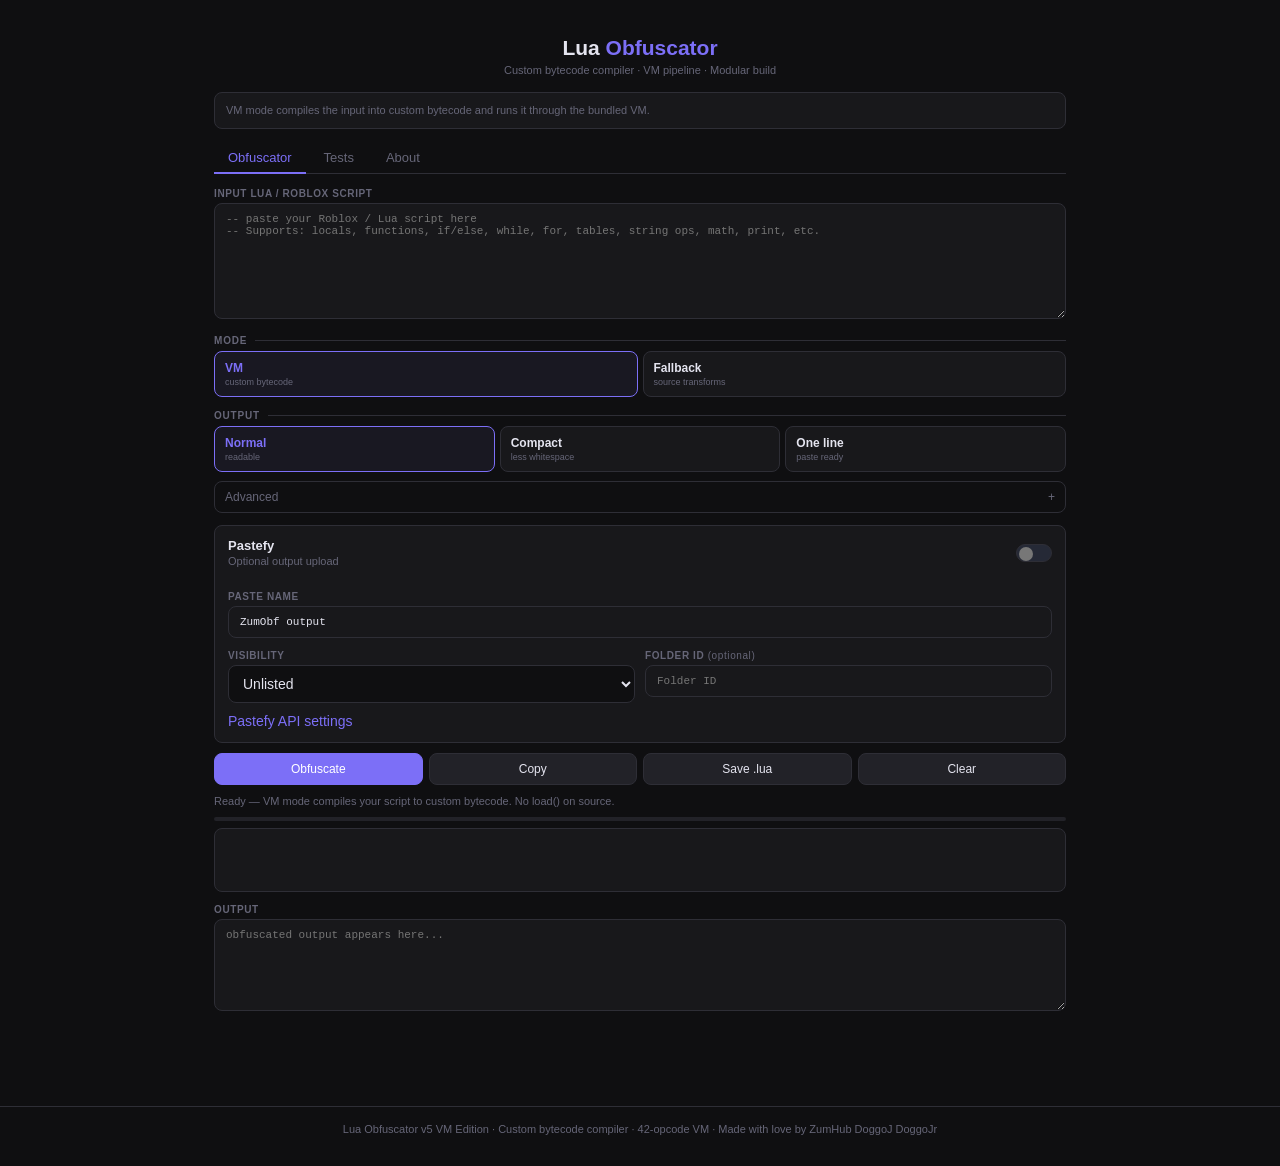
==== index.html @ 7dd165bf "fix the pastefy2" ====
<!DOCTYPE html>
<html lang="en">
<head>
<meta charset="utf-8">
<meta name="viewport" content="width=device-width,initial-scale=1">
<title>Lua Obfuscator v5</title>
<link rel="stylesheet" href="/css/style.css">
</head>
<body>
<div class="w">
<h1>Lua <span>Obfuscator</span></h1>
<p class="sub">Custom bytecode compiler · VM pipeline · Modular build</p>

<div class="notice">VM mode compiles the input into custom bytecode and runs it through the bundled VM.</div>

<div class="tabs">
  <div class="tab active" data-tab="obf">Obfuscator</div>
  <div class="tab" data-tab="test">Tests</div>
  <div class="tab" data-tab="about">About</div>
</div>

<!-- OBFUSCATOR -->
<div class="pnl active" id="pnl_obf">

<label class="lbl">Input Lua / Roblox script</label>
<textarea id="inp" rows="8" placeholder="-- paste your Roblox / Lua script here
-- Supports: locals, functions, if/else, while, for, tables, string ops, math, print, etc."></textarea>

<div class="sec">Mode</div>
<div class="modebar">
  <label class="mode active" id="card_vm" data-mode="vm"><input type="radio" name="mode" id="mode_vm" checked><span>VM</span><small>custom bytecode</small></label>
  <label class="mode" id="card_fallback" data-mode="fallback"><input type="radio" name="mode" id="mode_fallback"><span>Fallback</span><small>source transforms</small></label>
</div>

<div class="sec">Output</div>
<div class="formatbar">
  <label class="fmt active"><input type="radio" name="format" value="normal" checked><span>Normal</span><small>readable</small></label>
  <label class="fmt"><input type="radio" name="format" value="compact"><span>Compact</span><small>less whitespace</small></label>
  <label class="fmt"><input type="radio" name="format" value="one"><span>One line</span><small>paste ready</small></label>
</div>

<div class="advanced-head">
  <button type="button" class="advanced-toggle" id="advancedToggle">Advanced <span id="advancedArrow">+</span></button>
</div>
<div class="advanced" id="advancedPanel" hidden>
  <div class="sec">Transforms</div>
  <div class="g2">
    <label class="opt on" data-toggle="o_var"><input type="checkbox" id="o_var" checked><span class="dot"></span>Variable mangling</label>
    <label class="opt on" data-toggle="o_junk"><input type="checkbox" id="o_junk" checked><span class="dot"></span>Junk code</label>
    <label class="opt on" data-toggle="o_dead"><input type="checkbox" id="o_dead" checked><span class="dot"></span>Dead branches</label>
    <label class="opt on" data-toggle="o_poly"><input type="checkbox" id="o_poly" checked><span class="dot"></span>Polymorphic XOR</label>
    <label class="opt on" data-toggle="o_scope"><input type="checkbox" id="o_scope" checked><span class="dot"></span>Scope layers</label>
    <label class="opt on" data-toggle="o_flow"><input type="checkbox" id="o_flow" checked><span class="dot"></span>Control flow</label>
    <label class="opt on" data-toggle="o_wrap"><input type="checkbox" id="o_wrap"><span class="dot"></span>Load wrapper</label>
    <label class="opt on" data-toggle="o_bytes"><input type="checkbox" id="o_bytes"><span class="dot"></span>Byte loader</label>
  </div>

  <div class="sec">Watermark</div>
  <div class="watermark-row">
    <label class="opt on" data-toggle="o_watermark"><input type="checkbox" id="o_watermark" checked><span class="dot"></span>Embedded watermark</label>
    <input class="wm-input" id="wm_text" type="text" value="ZumObf / UwURaww" maxlength="80" aria-label="Watermark text">
  </div>

  <label class="lbl">Junk intensity</label>
  <div class="slrow"><input type="range" id="junk_lvl" min="1" max="5" value="2"><span class="slv" id="jlbl">2/5</span></div>

  <label class="lbl">Target output size <span class="optional">(optional)</span></label>
  <div class="srow"><input type="text" id="sval" placeholder="e.g. 2, 500, 1.5"><select id="sunit"><option value="0">No target</option><option value="1024">KB</option><option value="1048576">MB</option><option value="1073741824">GB</option></select></div>
  <div class="hint" id="snote">Pads with inert code to reach the requested size.</div>
</div>

<div class="pastefy-box" id="pastefyBox">
  <div class="pastefy-head">
    <div><strong>Pastefy</strong><span>Optional output upload</span></div>
    <label class="switch"><input type="checkbox" id="pf_auto"><span></span></label>
  </div>
  <div class="pastefy-body">
    <label class="lbl">Paste name</label>
    <input class="text-input" id="pf_title" type="text" value="ZumObf output" maxlength="120">
    <div class="pastefy-grid">
      <div><label class="lbl">Visibility</label><select class="text-input" id="pf_visibility"><option value="UNLISTED">Unlisted</option><option value="PUBLIC">Public</option></select></div>
      <div><label class="lbl">Folder ID <span class="optional">(optional)</span></label><input class="text-input" id="pf_folder" type="text" placeholder="Folder ID"></div>
    </div>
    <button type="button" class="settings-link" id="pf_settings">Pastefy API settings</button>
    <div class="pastefy-result" id="pf_result" hidden></div>
  </div>
</div>

<div class="row">
  <button class="p" id="btnrun">Obfuscate</button>
  <button id="btncopy">Copy</button>
  <button id="btnsave">Save .lua</button>
  <button id="btnclear">Clear</button>
</div>

<div id="st">Ready — VM mode compiles your script to custom bytecode. No load() on source.</div>
<div class="pw"><div class="pb" id="bar"></div></div>
<div class="lg" id="lg"></div>

<div class="dlc" id="dlc">
  <a id="dla" href="#" target="_blank">obfuscated.lua</a>
  <div class="dlh">Desktop: right-click → Save link as · iOS: long-press → Download · Android: long-press → Save link</div>
</div>

<div class="stats" id="stats" style="display:none">
  <div class="stat"><div class="sv" id="si">—</div><div class="sl">Input</div></div>
  <div class="stat"><div class="sv" id="so">—</div><div class="sl">Output</div></div>
  <div class="stat"><div class="sv" id="sx">—</div><div class="sl">Bloat</div></div>
  <div class="stat"><div class="sv" id="sn">—</div><div class="sl">Layers</div></div>
</div>

<label class="lbl">Output</label>
<textarea id="out" readonly rows="6" style="color:#a78bfa" placeholder="obfuscated output appears here..."></textarea>
</div>

<!-- TESTS -->
<div class="pnl" id="pnl_test">
<label class="lbl">Test script</label>
<textarea id="tsrc" rows="6">local playerName = "Roblox"
local health = 100
local maxHealth = 250
local function add(a, b) return a + b end
local result = add(health, maxHealth)
local greeting = "Hello, " .. playerName
if result > 200 then
  print(greeting .. " - healthy!")
else
  print(greeting .. " - low health")
end
for i = 1, 3 do
  print("Loop: " .. i)
end</textarea>
<div class="row"><button class="p" id="btntests">Run all tests</button></div>
<div id="tst">Ready.</div>
<div class="pw"><div class="pb" id="tbar"></div></div>
<div class="sm" id="tsum" style="display:none">
  <div class="sc"><div class="scv pass" id="tpass">0</div><div class="scl">Passed</div></div>
  <div class="sc"><div class="scv fail" id="tfail">0</div><div class="scl">Failed</div></div>
</div>
<div class="rbox" id="tres" style="display:none">
  <div class="rhd">Results</div>
  <div id="tlist"></div>
</div>
</div>

<!-- ABOUT -->
<div class="pnl" id="pnl_about">
<label class="lbl">How VM mode is built</label>
<div style="background:var(--s1);border:1px solid var(--bd);border-radius:var(--r);padding:13px;font-size:12px;line-height:1.8;color:var(--mu)">
  <b style="color:var(--tx)">Old loader model:</b> every obfuscation approach that uses <code>load()</code> can be defeated by hooking <code>load</code> globally and printing its argument. One line of Lua reveals the decoded source regardless of how many XOR/byte-array layers wrapped it.<br><br>
  <b style="color:var(--tx)">VM mode:</b> the JavaScript compiler turns the script into a custom instruction stream. The final Lua output contains an interpreter, a deserializer, captured closure state, and the encoded instruction stream. The original source is never passed into the VM runtime. There is no <code>load()</code> call on source anywhere. A hook on <code>load</code> sees the VM booting — not your script.<br><br>
  <b style="color:var(--tx)">To analyze VM mode</b>, a reverser has to understand the custom instruction set, decode the bytecode container, follow the VM dispatch loop, and reconstruct the original control flow and data operations. That's a multi-hour job even for skilled reversers.
</div>

<div style="margin-top:14px;padding:11px 13px;border:1px solid var(--bd);border-radius:var(--r);background:var(--s1);font-size:12px;color:var(--mu);text-align:center">Made with love by <b style="color:var(--tx)">ZumHub DoggoJ DoggoJr</b></div>

<label class="lbl" style="margin-top:14px">Architecture</label>
<div style="background:var(--s1);border:1px solid var(--bd);border-radius:var(--r);padding:13px;font-family:var(--mo);font-size:11px;line-height:1.9;color:var(--mu)">
  Source Lua<br>
  <span style="color:var(--ac)">↓ JS Lexer + Recursive-descent Parser</span><br>
  AST<br>
  <span style="color:var(--ac)">↓ Bytecode compiler (42 opcodes)</span><br>
  Bytecode array [numbers]<br>
  <span style="color:var(--ac)">↓ Rolling-XOR encryption (seed derived, never static)</span><br>
  Encrypted bytecode<br>
  <span style="color:var(--ac)">↓ Emit: Lua VM + encrypted bytecode table</span><br>
  VM Lua source<br>
  <span style="color:var(--ac)">↓ Optional post-VM transforms; VM mode keeps loadstring/byte-array loaders disabled</span><br>
  <span style="color:var(--ok)">Final single-line output — no load() on source</span>
</div>

<label class="lbl" style="margin-top:14px">Deploy</label>
<div style="background:var(--s1);border:1px solid var(--bd);border-radius:var(--r);padding:12px;font-family:var(--mo);font-size:11px;line-height:1.9;color:var(--mu)">
  <span style="color:var(--ok)"># Vercel (one command)</span><br>npx vercel --prod<br><br>
  <span style="color:var(--ok)"># GitHub Pages</span><br>
  git init &amp;&amp; git add . &amp;&amp; git commit -m "init"<br>
  git remote add origin https://github.com/YOU/lua-obf.git &amp;&amp; git push -u origin main<br>
  <span style="color:var(--mu)"># Settings → Pages → branch: main → / (root)</span><br><br>
  <span style="color:var(--ok)"># Codeberg Pages</span><br>
  git remote add origin https://codeberg.org/YOU/lua-obf.git &amp;&amp; git push -u origin main<br>
  <span style="color:var(--mu)"># Settings → Pages → branch: main → / (root)</span>
</div>
</div>
</div>

<div class="modal" id="pf_modal" hidden>
  <div class="modal-card">
    <div class="modal-head"><strong>Pastefy API</strong><button type="button" id="pf_close">×</button></div>
    <label class="lbl">API token</label>
    <input class="text-input" id="pf_token" type="password" autocomplete="off" placeholder="Paste your Pastefy API token">
    <div class="hint">The token is used by your browser to call Pastefy. It is not included in generated Lua.</div>
    <label class="remember"><input type="checkbox" id="pf_remember"> Remember on this device</label>
    <div class="modal-actions"><button type="button" id="pf_clear">Clear token</button><button type="button" class="p" id="pf_save">Save</button></div>
  </div>
</div>
<footer>Lua Obfuscator v5 VM Edition · Custom bytecode compiler · 42-opcode VM · Made with love by ZumHub DoggoJ DoggoJr</footer>


<script src="/js/app.js" defer></script>
</body>
</html>
---- css/style.css ----
:root{--bg:#0f0f11;--s1:#18181b;--s2:#222228;--bd:#2e2e36;--ac:#7c6ff7;--ac2:#5a54c4;--tx:#e4e4ef;--mu:#666678;--ok:#4ade80;--er:#f87171;--wn:#fbbf24;--r:8px;--mo:'JetBrains Mono','Fira Code',monospace}
*{box-sizing:border-box;margin:0;padding:0}
html,body{background:var(--bg);color:var(--tx);font-family:-apple-system,BlinkMacSystemFont,'Segoe UI',sans-serif;font-size:14px}
.w{max-width:880px;margin:0 auto;padding:16px 14px 60px}
h1{font-size:21px;font-weight:700;text-align:center;padding:20px 0 4px}
h1 span{color:var(--ac)}
.sub{text-align:center;font-size:11px;color:var(--mu);margin-bottom:16px}
.vm-badge{display:inline-block;background:linear-gradient(135deg,#7c6ff7,#f87171);color:#fff;font-size:10px;font-weight:700;padding:2px 7px;border-radius:4px;margin-left:6px;vertical-align:middle;letter-spacing:.04em}
.tabs{display:flex;gap:4px;border-bottom:1px solid var(--bd);margin-bottom:14px}
.tab{padding:7px 14px;font-size:13px;font-weight:500;cursor:pointer;color:var(--mu);border-bottom:2px solid transparent;margin-bottom:-1px;transition:color .15s,border-color .15s}
.tab.active{color:var(--ac);border-bottom-color:var(--ac)}
.pnl{display:none}.pnl.active{display:block}
.lbl{display:block;font-size:10px;font-weight:700;color:var(--mu);text-transform:uppercase;letter-spacing:.06em;margin:12px 0 4px}
textarea,input[type=text]{width:100%;background:var(--s1);color:var(--tx);border:1px solid var(--bd);border-radius:var(--r);padding:9px 11px;font-family:var(--mo);font-size:11px;outline:none;resize:vertical;transition:border-color .15s}
textarea:focus,input:focus{border-color:var(--ac)}
select{background:var(--s1);color:var(--tx);border:1px solid var(--bd);border-radius:var(--r);padding:8px 10px;font-size:13px;outline:none;cursor:pointer}
.g2{display:grid;grid-template-columns:1fr 1fr;gap:5px;margin:5px 0}
.opt{display:flex;align-items:center;gap:7px;padding:7px 9px;background:var(--s1);border:1px solid var(--bd);border-radius:var(--r);cursor:pointer;font-size:11px;color:var(--mu);user-select:none;transition:border-color .15s,color .15s}
.opt:hover,.opt.on{border-color:var(--ac);color:var(--tx)}
.opt input{display:none}
.dot{width:12px;height:12px;border-radius:3px;border:1.5px solid var(--bd);flex-shrink:0;transition:background .15s,border-color .15s}
.opt.on .dot{background:var(--ac);border-color:var(--ac)}
.sec{font-size:10px;font-weight:700;color:var(--mu);text-transform:uppercase;letter-spacing:.08em;margin:13px 0 4px;display:flex;align-items:center;gap:8px}
.sec::after{content:'';flex:1;height:1px;background:var(--bd)}
.row{display:flex;gap:6px;margin:10px 0;flex-wrap:wrap}
button{flex:1;min-width:68px;padding:8px 10px;font-size:12px;font-weight:500;border-radius:var(--r);border:1px solid var(--bd);background:var(--s2);color:var(--tx);cursor:pointer;transition:background .15s,border-color .15s}
button:hover{background:var(--s1);border-color:var(--ac)}
button.p{background:var(--ac);border-color:var(--ac);color:#fff}
button.p:hover{background:var(--ac2)}
button:disabled{opacity:.4;cursor:not-allowed}
.slrow{display:flex;align-items:center;gap:10px;margin:4px 0}
input[type=range]{flex:1;accent-color:var(--ac)}
.slv{font-size:13px;font-weight:700;color:var(--ac);min-width:28px}
.srow{display:flex;gap:6px;align-items:center}.srow input{flex:1}
.hint{font-size:11px;color:var(--mu);margin-top:3px}
.pw{height:4px;background:var(--s2);border-radius:2px;margin:7px 0;overflow:hidden}
.pb{height:100%;width:0%;background:var(--ac);border-radius:2px;transition:width .2s}
#st{font-size:11px;color:var(--mu);min-height:15px;margin:3px 0}
.lg{font-family:var(--mo);font-size:10px;color:var(--mu);background:var(--s1);border:1px solid var(--bd);border-radius:var(--r);padding:7px;height:64px;overflow-y:auto;margin:4px 0}
.stats{display:grid;grid-template-columns:repeat(4,1fr);gap:5px;margin:7px 0}
.stat{background:var(--s1);border:1px solid var(--bd);border-radius:var(--r);padding:7px;text-align:center}
.sv{font-size:13px;font-weight:700}.sl{font-size:9px;color:var(--mu);margin-top:2px}
.dlc{margin:8px 0;padding:11px 13px;background:var(--s1);border:1px solid var(--ac);border-radius:var(--r);display:none}
.dlc a{display:block;font-size:12px;font-weight:500;color:var(--ac);text-decoration:none;word-break:break-all}
.dlh{font-size:10px;color:var(--mu);margin-top:4px;line-height:1.6}
.bx{display:inline-block;font-size:9px;font-weight:700;padding:1px 5px;border-radius:3px;margin-left:4px;vertical-align:middle}
.bn{background:#1a2e1a;color:var(--ok)}.bf{background:#2e2a14;color:var(--wn)}
.rrow{display:flex;align-items:flex-start;gap:7px;padding:7px 10px;border-bottom:1px solid var(--bd);font-size:11px}
.rrow:last-child{border-bottom:none}
.rn{font-weight:600}.rd{font-size:10px;color:var(--mu);margin-top:1px;font-family:var(--mo)}
.rbox{background:var(--s1);border:1px solid var(--bd);border-radius:var(--r);overflow:hidden;margin:7px 0}
.rhd{font-size:10px;font-weight:700;color:var(--mu);padding:6px 10px;border-bottom:1px solid var(--bd);background:var(--s2);text-transform:uppercase;letter-spacing:.05em}
.sm{display:grid;grid-template-columns:1fr 1fr;gap:6px;margin:7px 0}
.sc{background:var(--s1);border:1px solid var(--bd);border-radius:var(--r);padding:9px;text-align:center}
.scv{font-size:22px;font-weight:700}.scl{font-size:10px;color:var(--mu);margin-top:2px}
.pass{color:var(--ok)}.fail{color:var(--er)}
.warn-box{background:#1a1a0a;border:1px solid var(--wn);border-radius:var(--r);padding:10px 12px;font-size:11px;color:var(--wn);margin:8px 0;line-height:1.6}
footer{text-align:center;font-size:11px;color:var(--mu);padding:16px 0;border-top:1px solid var(--bd);margin-top:32px}
@media(max-width:540px){.g2{grid-template-columns:1fr}.stats{grid-template-columns:1fr 1fr}button{font-size:11px}}
.notice{background:var(--s1);border:1px solid var(--bd);border-radius:var(--r);padding:9px 11px;font-size:11px;color:var(--mu);margin:8px 0 14px;line-height:1.5}
.modebar,.formatbar{display:grid;grid-template-columns:1fr 1fr 1fr;gap:5px;margin:5px 0}
.modebar{grid-template-columns:1fr 1fr}
.mode,.fmt{position:relative;display:flex;flex-direction:column;padding:9px 10px;background:var(--s1);border:1px solid var(--bd);border-radius:var(--r);cursor:pointer;color:var(--mu);user-select:none}
.mode input,.fmt input{position:absolute;opacity:0;pointer-events:none}
.mode span,.fmt span{font-size:12px;color:var(--tx);font-weight:600}.mode small,.fmt small{font-size:9px;color:var(--mu);margin-top:2px}
.mode.active,.fmt.active{border-color:var(--ac);background:#191822}.mode.active span,.fmt.active span{color:var(--ac)}
.advanced-head{margin-top:9px}.advanced-toggle{width:100%;display:flex;justify-content:space-between;align-items:center;background:transparent;border:1px solid var(--bd);color:var(--mu);padding:8px 10px}.advanced-toggle:hover{color:var(--tx)}
.advanced{border:1px solid var(--bd);border-top:0;border-radius:0 0 var(--r) var(--r);padding:4px 10px 10px;background:#121216}.optional{font-weight:400;text-transform:none}
.watermark-row{display:grid;grid-template-columns:1fr 1.4fr;gap:5px;align-items:stretch}.wm-input{min-width:0;width:100%;background:var(--s1);color:var(--tx);border:1px solid var(--bd);border-radius:var(--r);padding:8px 10px;font-family:var(--mo);font-size:11px;outline:none}.wm-input:focus{border-color:var(--ac)}
@media(max-width:540px){.formatbar{grid-template-columns:1fr}.watermark-row{grid-template-columns:1fr}}

.pastefy-box{margin-top:12px;border:1px solid var(--bd);border-radius:var(--r);background:var(--s1);overflow:hidden}.pastefy-head{display:flex;align-items:center;justify-content:space-between;padding:12px 13px}.pastefy-head strong{display:block;font-size:13px}.pastefy-head span{display:block;color:var(--mu);font-size:11px;margin-top:2px}.pastefy-body{padding:0 13px 13px}.pastefy-grid{display:grid;grid-template-columns:1fr 1fr;gap:10px}.text-input{width:100%;box-sizing:border-box;background:var(--bg);border:1px solid var(--bd);border-radius:8px;color:var(--tx);padding:9px 10px;font:12px var(--ui);outline:none}.text-input:focus{border-color:var(--ac)}.settings-link{margin-top:10px;background:none;border:0;padding:0;color:var(--ac);font:12px var(--ui);cursor:pointer}.switch{width:36px;height:20px;position:relative}.switch input{display:none}.switch span{position:absolute;inset:0;background:#252936;border-radius:20px;border:1px solid var(--bd);cursor:pointer}.switch span:after{content:'';position:absolute;width:14px;height:14px;left:2px;top:2px;border-radius:50%;background:#777;transition:.15s}.switch input:checked+span{background:var(--ac)}.switch input:checked+span:after{left:18px;background:white}.pastefy-result{margin-top:12px;padding:10px;border:1px solid var(--bd);border-radius:8px;background:var(--bg);font-size:11px}.pastefy-result a{display:block;color:var(--ac);overflow:hidden;text-overflow:ellipsis;white-space:nowrap;margin:5px 0}.pastefy-result code{display:block;white-space:pre-wrap;word-break:break-all;color:var(--tx);padding:8px;background:var(--s1);border-radius:6px}.pr-title{font-weight:600}.pr-actions,.modal-actions{display:flex;gap:8px;margin-top:9px}.pr-actions button,.modal-actions button{background:var(--s1);color:var(--tx);border:1px solid var(--bd);border-radius:7px;padding:7px 9px;font:11px var(--ui);cursor:pointer}.modal{position:fixed;inset:0;background:rgba(0,0,0,.68);display:flex;align-items:center;justify-content:center;padding:18px;z-index:20}.modal[hidden]{display:none}.modal-card{width:min(430px,100%);background:var(--s1);border:1px solid var(--bd);border-radius:12px;padding:15px;box-shadow:0 16px 50px rgba(0,0,0,.4)}.modal-head{display:flex;justify-content:space-between;align-items:center;margin-bottom:14px}.modal-head button{background:none;border:0;color:var(--mu);font-size:22px;cursor:pointer}.remember{display:flex;gap:8px;align-items:center;margin-top:12px;font-size:11px;color:var(--mu)}.modal-actions{justify-content:flex-end}.modal-actions .p{color:white;background:var(--ac);border-color:var(--ac)}@media(max-width:560px){.pastefy-grid{grid-template-columns:1fr}}
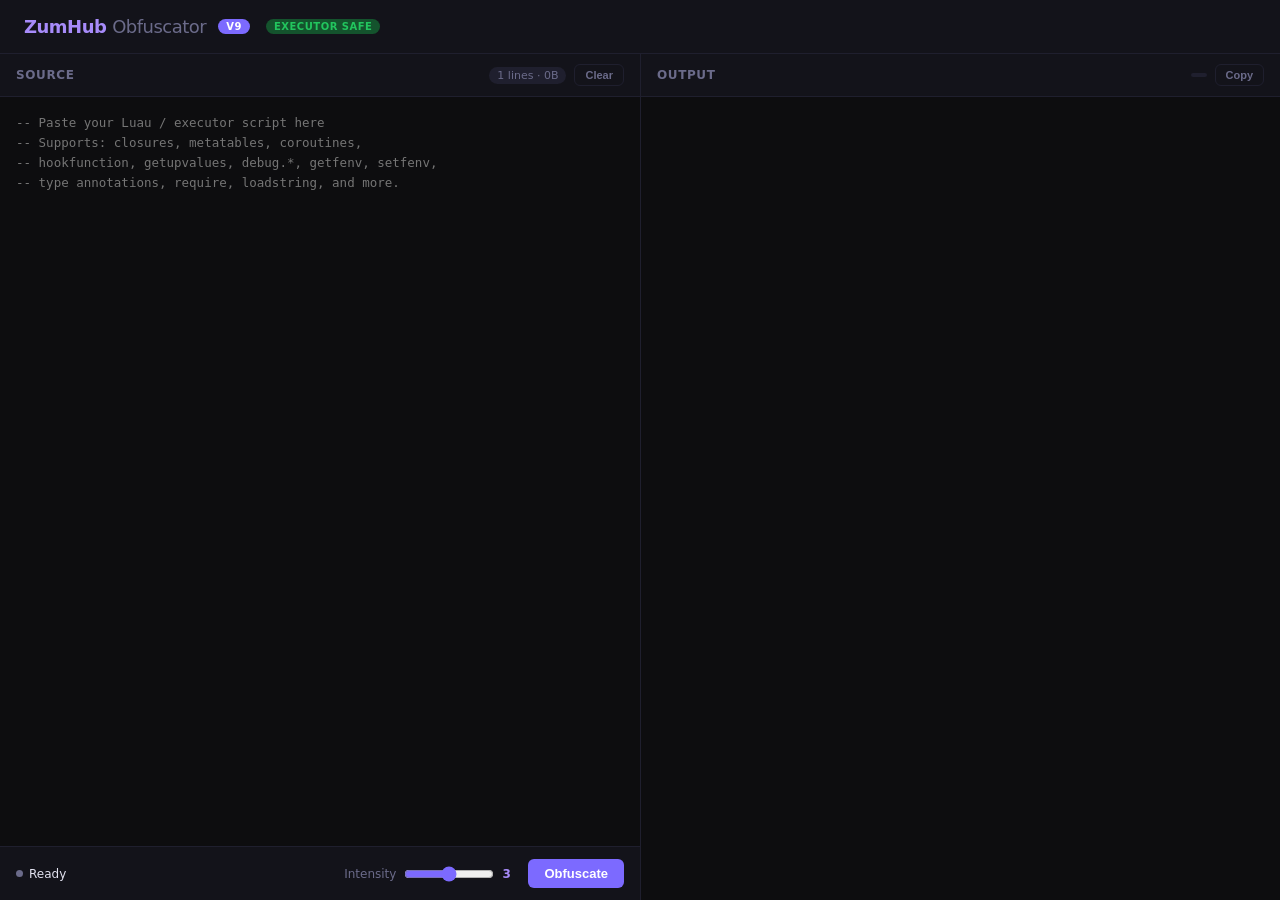
==== commit c1ba33cb: "executor support" ====
--- a/index.html
+++ b/index.html
@@ -1,201 +1,57 @@
 <!DOCTYPE html>
 <html lang="en">
 <head>
-<meta charset="utf-8">
+<meta charset="UTF-8">
 <meta name="viewport" content="width=device-width,initial-scale=1">
-<title>Lua Obfuscator v5</title>
-<link rel="stylesheet" href="/css/style.css">
+<title>ZumHub Obfuscator</title>
+<link rel="stylesheet" href="css/style.css">
 </head>
 <body>
-<div class="w">
-<h1>Lua <span>Obfuscator</span></h1>
-<p class="sub">Custom bytecode compiler · VM pipeline · Modular build</p>
 
-<div class="notice">VM mode compiles the input into custom bytecode and runs it through the bundled VM.</div>
+<header class="header">
+  <div class="logo">ZumHub <span>Obfuscator</span></div>
+  <div class="badge">v9</div>
+  <div class="badge" style="background:#14532d;color:#22c55e;margin-left:4px;">Executor Safe</div>
+</header>
 
-<div class="tabs">
-  <div class="tab active" data-tab="obf">Obfuscator</div>
-  <div class="tab" data-tab="test">Tests</div>
-  <div class="tab" data-tab="about">About</div>
-</div>
-
-<!-- OBFUSCATOR -->
-<div class="pnl active" id="pnl_obf">
-
-<label class="lbl">Input Lua / Roblox script</label>
-<textarea id="inp" rows="8" placeholder="-- paste your Roblox / Lua script here
--- Supports: locals, functions, if/else, while, for, tables, string ops, math, print, etc."></textarea>
-
-<div class="sec">Mode</div>
-<div class="modebar">
-  <label class="mode active" id="card_vm" data-mode="vm"><input type="radio" name="mode" id="mode_vm" checked><span>VM</span><small>custom bytecode</small></label>
-  <label class="mode" id="card_fallback" data-mode="fallback"><input type="radio" name="mode" id="mode_fallback"><span>Fallback</span><small>source transforms</small></label>
-</div>
-
-<div class="sec">Output</div>
-<div class="formatbar">
-  <label class="fmt active"><input type="radio" name="format" value="normal" checked><span>Normal</span><small>readable</small></label>
-  <label class="fmt"><input type="radio" name="format" value="compact"><span>Compact</span><small>less whitespace</small></label>
-  <label class="fmt"><input type="radio" name="format" value="one"><span>One line</span><small>paste ready</small></label>
-</div>
-
-<div class="advanced-head">
-  <button type="button" class="advanced-toggle" id="advancedToggle">Advanced <span id="advancedArrow">+</span></button>
-</div>
-<div class="advanced" id="advancedPanel" hidden>
-  <div class="sec">Transforms</div>
-  <div class="g2">
-    <label class="opt on" data-toggle="o_var"><input type="checkbox" id="o_var" checked><span class="dot"></span>Variable mangling</label>
-    <label class="opt on" data-toggle="o_junk"><input type="checkbox" id="o_junk" checked><span class="dot"></span>Junk code</label>
-    <label class="opt on" data-toggle="o_dead"><input type="checkbox" id="o_dead" checked><span class="dot"></span>Dead branches</label>
-    <label class="opt on" data-toggle="o_poly"><input type="checkbox" id="o_poly" checked><span class="dot"></span>Polymorphic XOR</label>
-    <label class="opt on" data-toggle="o_scope"><input type="checkbox" id="o_scope" checked><span class="dot"></span>Scope layers</label>
-    <label class="opt on" data-toggle="o_flow"><input type="checkbox" id="o_flow" checked><span class="dot"></span>Control flow</label>
-    <label class="opt on" data-toggle="o_wrap"><input type="checkbox" id="o_wrap"><span class="dot"></span>Load wrapper</label>
-    <label class="opt on" data-toggle="o_bytes"><input type="checkbox" id="o_bytes"><span class="dot"></span>Byte loader</label>
+<main class="main">
+  <!-- Input pane -->
+  <div class="pane">
+    <div class="pane-header">
+      <span class="pane-title">Source</span>
+      <div class="pane-actions">
+        <span id="in-stats" class="chip">0 lines</span>
+        <button class="btn btn-ghost btn-sm" id="clear-btn">Clear</button>
+      </div>
+    </div>
+    <textarea id="input" spellcheck="false" placeholder="-- Paste your Luau / executor script here&#10;-- Supports: closures, metatables, coroutines,&#10;-- hookfunction, getupvalues, debug.*, getfenv, setfenv,&#10;-- type annotations, require, loadstring, and more."></textarea>
+    <div class="controls">
+      <div class="status">
+        <div class="dot" id="status-dot"></div>
+        <span id="status-txt">Ready</span>
+      </div>
+      <div class="slider-wrap">
+        <label for="intensity">Intensity</label>
+        <input type="range" id="intensity" min="1" max="5" value="3">
+        <span class="slider-val" id="intensity-val">3</span>
+      </div>
+      <button class="btn btn-primary" id="obf-btn">Obfuscate</button>
+    </div>
   </div>
 
-  <div class="sec">Watermark</div>
-  <div class="watermark-row">
-    <label class="opt on" data-toggle="o_watermark"><input type="checkbox" id="o_watermark" checked><span class="dot"></span>Embedded watermark</label>
-    <input class="wm-input" id="wm_text" type="text" value="ZumObf / UwURaww" maxlength="80" aria-label="Watermark text">
+  <!-- Output pane -->
+  <div class="pane">
+    <div class="pane-header">
+      <span class="pane-title">Output</span>
+      <div class="pane-actions">
+        <span id="out-stats" class="chip"></span>
+        <button class="btn btn-ghost btn-sm" id="copy-btn">Copy</button>
+      </div>
+    </div>
+    <pre id="output"></pre>
   </div>
+</main>
 
-  <label class="lbl">Junk intensity</label>
-  <div class="slrow"><input type="range" id="junk_lvl" min="1" max="5" value="2"><span class="slv" id="jlbl">2/5</span></div>
-
-  <label class="lbl">Target output size <span class="optional">(optional)</span></label>
-  <div class="srow"><input type="text" id="sval" placeholder="e.g. 2, 500, 1.5"><select id="sunit"><option value="0">No target</option><option value="1024">KB</option><option value="1048576">MB</option><option value="1073741824">GB</option></select></div>
-  <div class="hint" id="snote">Pads with inert code to reach the requested size.</div>
-</div>
-
-<div class="pastefy-box" id="pastefyBox">
-  <div class="pastefy-head">
-    <div><strong>Pastefy</strong><span>Optional output upload</span></div>
-    <label class="switch"><input type="checkbox" id="pf_auto"><span></span></label>
-  </div>
-  <div class="pastefy-body">
-    <label class="lbl">Paste name</label>
-    <input class="text-input" id="pf_title" type="text" value="ZumObf output" maxlength="120">
-    <div class="pastefy-grid">
-      <div><label class="lbl">Visibility</label><select class="text-input" id="pf_visibility"><option value="UNLISTED">Unlisted</option><option value="PUBLIC">Public</option></select></div>
-      <div><label class="lbl">Folder ID <span class="optional">(optional)</span></label><input class="text-input" id="pf_folder" type="text" placeholder="Folder ID"></div>
-    </div>
-    <button type="button" class="settings-link" id="pf_settings">Pastefy API settings</button>
-    <div class="pastefy-result" id="pf_result" hidden></div>
-  </div>
-</div>
-
-<div class="row">
-  <button class="p" id="btnrun">Obfuscate</button>
-  <button id="btncopy">Copy</button>
-  <button id="btnsave">Save .lua</button>
-  <button id="btnclear">Clear</button>
-</div>
-
-<div id="st">Ready — VM mode compiles your script to custom bytecode. No load() on source.</div>
-<div class="pw"><div class="pb" id="bar"></div></div>
-<div class="lg" id="lg"></div>
-
-<div class="dlc" id="dlc">
-  <a id="dla" href="#" target="_blank">obfuscated.lua</a>
-  <div class="dlh">Desktop: right-click → Save link as · iOS: long-press → Download · Android: long-press → Save link</div>
-</div>
-
-<div class="stats" id="stats" style="display:none">
-  <div class="stat"><div class="sv" id="si">—</div><div class="sl">Input</div></div>
-  <div class="stat"><div class="sv" id="so">—</div><div class="sl">Output</div></div>
-  <div class="stat"><div class="sv" id="sx">—</div><div class="sl">Bloat</div></div>
-  <div class="stat"><div class="sv" id="sn">—</div><div class="sl">Layers</div></div>
-</div>
-
-<label class="lbl">Output</label>
-<textarea id="out" readonly rows="6" style="color:#a78bfa" placeholder="obfuscated output appears here..."></textarea>
-</div>
-
-<!-- TESTS -->
-<div class="pnl" id="pnl_test">
-<label class="lbl">Test script</label>
-<textarea id="tsrc" rows="6">local playerName = "Roblox"
-local health = 100
-local maxHealth = 250
-local function add(a, b) return a + b end
-local result = add(health, maxHealth)
-local greeting = "Hello, " .. playerName
-if result > 200 then
-  print(greeting .. " - healthy!")
-else
-  print(greeting .. " - low health")
-end
-for i = 1, 3 do
-  print("Loop: " .. i)
-end</textarea>
-<div class="row"><button class="p" id="btntests">Run all tests</button></div>
-<div id="tst">Ready.</div>
-<div class="pw"><div class="pb" id="tbar"></div></div>
-<div class="sm" id="tsum" style="display:none">
-  <div class="sc"><div class="scv pass" id="tpass">0</div><div class="scl">Passed</div></div>
-  <div class="sc"><div class="scv fail" id="tfail">0</div><div class="scl">Failed</div></div>
-</div>
-<div class="rbox" id="tres" style="display:none">
-  <div class="rhd">Results</div>
-  <div id="tlist"></div>
-</div>
-</div>
-
-<!-- ABOUT -->
-<div class="pnl" id="pnl_about">
-<label class="lbl">How VM mode is built</label>
-<div style="background:var(--s1);border:1px solid var(--bd);border-radius:var(--r);padding:13px;font-size:12px;line-height:1.8;color:var(--mu)">
-  <b style="color:var(--tx)">Old loader model:</b> every obfuscation approach that uses <code>load()</code> can be defeated by hooking <code>load</code> globally and printing its argument. One line of Lua reveals the decoded source regardless of how many XOR/byte-array layers wrapped it.<br><br>
-  <b style="color:var(--tx)">VM mode:</b> the JavaScript compiler turns the script into a custom instruction stream. The final Lua output contains an interpreter, a deserializer, captured closure state, and the encoded instruction stream. The original source is never passed into the VM runtime. There is no <code>load()</code> call on source anywhere. A hook on <code>load</code> sees the VM booting — not your script.<br><br>
-  <b style="color:var(--tx)">To analyze VM mode</b>, a reverser has to understand the custom instruction set, decode the bytecode container, follow the VM dispatch loop, and reconstruct the original control flow and data operations. That's a multi-hour job even for skilled reversers.
-</div>
-
-<div style="margin-top:14px;padding:11px 13px;border:1px solid var(--bd);border-radius:var(--r);background:var(--s1);font-size:12px;color:var(--mu);text-align:center">Made with love by <b style="color:var(--tx)">ZumHub DoggoJ DoggoJr</b></div>
-
-<label class="lbl" style="margin-top:14px">Architecture</label>
-<div style="background:var(--s1);border:1px solid var(--bd);border-radius:var(--r);padding:13px;font-family:var(--mo);font-size:11px;line-height:1.9;color:var(--mu)">
-  Source Lua<br>
-  <span style="color:var(--ac)">↓ JS Lexer + Recursive-descent Parser</span><br>
-  AST<br>
-  <span style="color:var(--ac)">↓ Bytecode compiler (42 opcodes)</span><br>
-  Bytecode array [numbers]<br>
-  <span style="color:var(--ac)">↓ Rolling-XOR encryption (seed derived, never static)</span><br>
-  Encrypted bytecode<br>
-  <span style="color:var(--ac)">↓ Emit: Lua VM + encrypted bytecode table</span><br>
-  VM Lua source<br>
-  <span style="color:var(--ac)">↓ Optional post-VM transforms; VM mode keeps loadstring/byte-array loaders disabled</span><br>
-  <span style="color:var(--ok)">Final single-line output — no load() on source</span>
-</div>
-
-<label class="lbl" style="margin-top:14px">Deploy</label>
-<div style="background:var(--s1);border:1px solid var(--bd);border-radius:var(--r);padding:12px;font-family:var(--mo);font-size:11px;line-height:1.9;color:var(--mu)">
-  <span style="color:var(--ok)"># Vercel (one command)</span><br>npx vercel --prod<br><br>
-  <span style="color:var(--ok)"># GitHub Pages</span><br>
-  git init &amp;&amp; git add . &amp;&amp; git commit -m "init"<br>
-  git remote add origin https://github.com/YOU/lua-obf.git &amp;&amp; git push -u origin main<br>
-  <span style="color:var(--mu)"># Settings → Pages → branch: main → / (root)</span><br><br>
-  <span style="color:var(--ok)"># Codeberg Pages</span><br>
-  git remote add origin https://codeberg.org/YOU/lua-obf.git &amp;&amp; git push -u origin main<br>
-  <span style="color:var(--mu)"># Settings → Pages → branch: main → / (root)</span>
-</div>
-</div>
-</div>
-
-<div class="modal" id="pf_modal" hidden>
-  <div class="modal-card">
-    <div class="modal-head"><strong>Pastefy API</strong><button type="button" id="pf_close">×</button></div>
-    <label class="lbl">API token</label>
-    <input class="text-input" id="pf_token" type="password" autocomplete="off" placeholder="Paste your Pastefy API token">
-    <div class="hint">The token is used by your browser to call Pastefy. It is not included in generated Lua.</div>
-    <label class="remember"><input type="checkbox" id="pf_remember"> Remember on this device</label>
-    <div class="modal-actions"><button type="button" id="pf_clear">Clear token</button><button type="button" class="p" id="pf_save">Save</button></div>
-  </div>
-</div>
-<footer>Lua Obfuscator v5 VM Edition · Custom bytecode compiler · 42-opcode VM · Made with love by ZumHub DoggoJ DoggoJr</footer>
-
-
-<script src="/js/app.js" defer></script>
+<script src="js/app.js"></script>
 </body>
 </html>
--- a/css/style.css
+++ b/css/style.css
@@ -1,72 +1,70 @@
-:root{--bg:#0f0f11;--s1:#18181b;--s2:#222228;--bd:#2e2e36;--ac:#7c6ff7;--ac2:#5a54c4;--tx:#e4e4ef;--mu:#666678;--ok:#4ade80;--er:#f87171;--wn:#fbbf24;--r:8px;--mo:'JetBrains Mono','Fira Code',monospace}
-*{box-sizing:border-box;margin:0;padding:0}
-html,body{background:var(--bg);color:var(--tx);font-family:-apple-system,BlinkMacSystemFont,'Segoe UI',sans-serif;font-size:14px}
-.w{max-width:880px;margin:0 auto;padding:16px 14px 60px}
-h1{font-size:21px;font-weight:700;text-align:center;padding:20px 0 4px}
-h1 span{color:var(--ac)}
-.sub{text-align:center;font-size:11px;color:var(--mu);margin-bottom:16px}
-.vm-badge{display:inline-block;background:linear-gradient(135deg,#7c6ff7,#f87171);color:#fff;font-size:10px;font-weight:700;padding:2px 7px;border-radius:4px;margin-left:6px;vertical-align:middle;letter-spacing:.04em}
-.tabs{display:flex;gap:4px;border-bottom:1px solid var(--bd);margin-bottom:14px}
-.tab{padding:7px 14px;font-size:13px;font-weight:500;cursor:pointer;color:var(--mu);border-bottom:2px solid transparent;margin-bottom:-1px;transition:color .15s,border-color .15s}
-.tab.active{color:var(--ac);border-bottom-color:var(--ac)}
-.pnl{display:none}.pnl.active{display:block}
-.lbl{display:block;font-size:10px;font-weight:700;color:var(--mu);text-transform:uppercase;letter-spacing:.06em;margin:12px 0 4px}
-textarea,input[type=text]{width:100%;background:var(--s1);color:var(--tx);border:1px solid var(--bd);border-radius:var(--r);padding:9px 11px;font-family:var(--mo);font-size:11px;outline:none;resize:vertical;transition:border-color .15s}
-textarea:focus,input:focus{border-color:var(--ac)}
-select{background:var(--s1);color:var(--tx);border:1px solid var(--bd);border-radius:var(--r);padding:8px 10px;font-size:13px;outline:none;cursor:pointer}
-.g2{display:grid;grid-template-columns:1fr 1fr;gap:5px;margin:5px 0}
-.opt{display:flex;align-items:center;gap:7px;padding:7px 9px;background:var(--s1);border:1px solid var(--bd);border-radius:var(--r);cursor:pointer;font-size:11px;color:var(--mu);user-select:none;transition:border-color .15s,color .15s}
-.opt:hover,.opt.on{border-color:var(--ac);color:var(--tx)}
-.opt input{display:none}
-.dot{width:12px;height:12px;border-radius:3px;border:1.5px solid var(--bd);flex-shrink:0;transition:background .15s,border-color .15s}
-.opt.on .dot{background:var(--ac);border-color:var(--ac)}
-.sec{font-size:10px;font-weight:700;color:var(--mu);text-transform:uppercase;letter-spacing:.08em;margin:13px 0 4px;display:flex;align-items:center;gap:8px}
-.sec::after{content:'';flex:1;height:1px;background:var(--bd)}
-.row{display:flex;gap:6px;margin:10px 0;flex-wrap:wrap}
-button{flex:1;min-width:68px;padding:8px 10px;font-size:12px;font-weight:500;border-radius:var(--r);border:1px solid var(--bd);background:var(--s2);color:var(--tx);cursor:pointer;transition:background .15s,border-color .15s}
-button:hover{background:var(--s1);border-color:var(--ac)}
-button.p{background:var(--ac);border-color:var(--ac);color:#fff}
-button.p:hover{background:var(--ac2)}
-button:disabled{opacity:.4;cursor:not-allowed}
-.slrow{display:flex;align-items:center;gap:10px;margin:4px 0}
-input[type=range]{flex:1;accent-color:var(--ac)}
-.slv{font-size:13px;font-weight:700;color:var(--ac);min-width:28px}
-.srow{display:flex;gap:6px;align-items:center}.srow input{flex:1}
-.hint{font-size:11px;color:var(--mu);margin-top:3px}
-.pw{height:4px;background:var(--s2);border-radius:2px;margin:7px 0;overflow:hidden}
-.pb{height:100%;width:0%;background:var(--ac);border-radius:2px;transition:width .2s}
-#st{font-size:11px;color:var(--mu);min-height:15px;margin:3px 0}
-.lg{font-family:var(--mo);font-size:10px;color:var(--mu);background:var(--s1);border:1px solid var(--bd);border-radius:var(--r);padding:7px;height:64px;overflow-y:auto;margin:4px 0}
-.stats{display:grid;grid-template-columns:repeat(4,1fr);gap:5px;margin:7px 0}
-.stat{background:var(--s1);border:1px solid var(--bd);border-radius:var(--r);padding:7px;text-align:center}
-.sv{font-size:13px;font-weight:700}.sl{font-size:9px;color:var(--mu);margin-top:2px}
-.dlc{margin:8px 0;padding:11px 13px;background:var(--s1);border:1px solid var(--ac);border-radius:var(--r);display:none}
-.dlc a{display:block;font-size:12px;font-weight:500;color:var(--ac);text-decoration:none;word-break:break-all}
-.dlh{font-size:10px;color:var(--mu);margin-top:4px;line-height:1.6}
-.bx{display:inline-block;font-size:9px;font-weight:700;padding:1px 5px;border-radius:3px;margin-left:4px;vertical-align:middle}
-.bn{background:#1a2e1a;color:var(--ok)}.bf{background:#2e2a14;color:var(--wn)}
-.rrow{display:flex;align-items:flex-start;gap:7px;padding:7px 10px;border-bottom:1px solid var(--bd);font-size:11px}
-.rrow:last-child{border-bottom:none}
-.rn{font-weight:600}.rd{font-size:10px;color:var(--mu);margin-top:1px;font-family:var(--mo)}
-.rbox{background:var(--s1);border:1px solid var(--bd);border-radius:var(--r);overflow:hidden;margin:7px 0}
-.rhd{font-size:10px;font-weight:700;color:var(--mu);padding:6px 10px;border-bottom:1px solid var(--bd);background:var(--s2);text-transform:uppercase;letter-spacing:.05em}
-.sm{display:grid;grid-template-columns:1fr 1fr;gap:6px;margin:7px 0}
-.sc{background:var(--s1);border:1px solid var(--bd);border-radius:var(--r);padding:9px;text-align:center}
-.scv{font-size:22px;font-weight:700}.scl{font-size:10px;color:var(--mu);margin-top:2px}
-.pass{color:var(--ok)}.fail{color:var(--er)}
-.warn-box{background:#1a1a0a;border:1px solid var(--wn);border-radius:var(--r);padding:10px 12px;font-size:11px;color:var(--wn);margin:8px 0;line-height:1.6}
-footer{text-align:center;font-size:11px;color:var(--mu);padding:16px 0;border-top:1px solid var(--bd);margin-top:32px}
-@media(max-width:540px){.g2{grid-template-columns:1fr}.stats{grid-template-columns:1fr 1fr}button{font-size:11px}}
-.notice{background:var(--s1);border:1px solid var(--bd);border-radius:var(--r);padding:9px 11px;font-size:11px;color:var(--mu);margin:8px 0 14px;line-height:1.5}
-.modebar,.formatbar{display:grid;grid-template-columns:1fr 1fr 1fr;gap:5px;margin:5px 0}
-.modebar{grid-template-columns:1fr 1fr}
-.mode,.fmt{position:relative;display:flex;flex-direction:column;padding:9px 10px;background:var(--s1);border:1px solid var(--bd);border-radius:var(--r);cursor:pointer;color:var(--mu);user-select:none}
-.mode input,.fmt input{position:absolute;opacity:0;pointer-events:none}
-.mode span,.fmt span{font-size:12px;color:var(--tx);font-weight:600}.mode small,.fmt small{font-size:9px;color:var(--mu);margin-top:2px}
-.mode.active,.fmt.active{border-color:var(--ac);background:#191822}.mode.active span,.fmt.active span{color:var(--ac)}
-.advanced-head{margin-top:9px}.advanced-toggle{width:100%;display:flex;justify-content:space-between;align-items:center;background:transparent;border:1px solid var(--bd);color:var(--mu);padding:8px 10px}.advanced-toggle:hover{color:var(--tx)}
-.advanced{border:1px solid var(--bd);border-top:0;border-radius:0 0 var(--r) var(--r);padding:4px 10px 10px;background:#121216}.optional{font-weight:400;text-transform:none}
-.watermark-row{display:grid;grid-template-columns:1fr 1.4fr;gap:5px;align-items:stretch}.wm-input{min-width:0;width:100%;background:var(--s1);color:var(--tx);border:1px solid var(--bd);border-radius:var(--r);padding:8px 10px;font-family:var(--mo);font-size:11px;outline:none}.wm-input:focus{border-color:var(--ac)}
-@media(max-width:540px){.formatbar{grid-template-columns:1fr}.watermark-row{grid-template-columns:1fr}}
+*,*::before,*::after{box-sizing:border-box;margin:0;padding:0}
+:root{
+  --bg:#0d0d0f;--panel:#13131a;--border:#1f1f2e;--accent:#7c6aff;
+  --accent2:#a78bfa;--text:#e2e2f0;--muted:#6b6b8a;--green:#22c55e;
+  --red:#ef4444;--radius:10px;--font:system-ui,-apple-system,sans-serif;
+  --mono:'JetBrains Mono','Fira Code',monospace;
+}
+html,body{height:100%;background:var(--bg);color:var(--text);font-family:var(--font);font-size:14px;}
+body{display:flex;flex-direction:column;min-height:100vh;}
 
-.pastefy-box{margin-top:12px;border:1px solid var(--bd);border-radius:var(--r);background:var(--s1);overflow:hidden}.pastefy-head{display:flex;align-items:center;justify-content:space-between;padding:12px 13px}.pastefy-head strong{display:block;font-size:13px}.pastefy-head span{display:block;color:var(--mu);font-size:11px;margin-top:2px}.pastefy-body{padding:0 13px 13px}.pastefy-grid{display:grid;grid-template-columns:1fr 1fr;gap:10px}.text-input{width:100%;box-sizing:border-box;background:var(--bg);border:1px solid var(--bd);border-radius:8px;color:var(--tx);padding:9px 10px;font:12px var(--ui);outline:none}.text-input:focus{border-color:var(--ac)}.settings-link{margin-top:10px;background:none;border:0;padding:0;color:var(--ac);font:12px var(--ui);cursor:pointer}.switch{width:36px;height:20px;position:relative}.switch input{display:none}.switch span{position:absolute;inset:0;background:#252936;border-radius:20px;border:1px solid var(--bd);cursor:pointer}.switch span:after{content:'';position:absolute;width:14px;height:14px;left:2px;top:2px;border-radius:50%;background:#777;transition:.15s}.switch input:checked+span{background:var(--ac)}.switch input:checked+span:after{left:18px;background:white}.pastefy-result{margin-top:12px;padding:10px;border:1px solid var(--bd);border-radius:8px;background:var(--bg);font-size:11px}.pastefy-result a{display:block;color:var(--ac);overflow:hidden;text-overflow:ellipsis;white-space:nowrap;margin:5px 0}.pastefy-result code{display:block;white-space:pre-wrap;word-break:break-all;color:var(--tx);padding:8px;background:var(--s1);border-radius:6px}.pr-title{font-weight:600}.pr-actions,.modal-actions{display:flex;gap:8px;margin-top:9px}.pr-actions button,.modal-actions button{background:var(--s1);color:var(--tx);border:1px solid var(--bd);border-radius:7px;padding:7px 9px;font:11px var(--ui);cursor:pointer}.modal{position:fixed;inset:0;background:rgba(0,0,0,.68);display:flex;align-items:center;justify-content:center;padding:18px;z-index:20}.modal[hidden]{display:none}.modal-card{width:min(430px,100%);background:var(--s1);border:1px solid var(--bd);border-radius:12px;padding:15px;box-shadow:0 16px 50px rgba(0,0,0,.4)}.modal-head{display:flex;justify-content:space-between;align-items:center;margin-bottom:14px}.modal-head button{background:none;border:0;color:var(--mu);font-size:22px;cursor:pointer}.remember{display:flex;gap:8px;align-items:center;margin-top:12px;font-size:11px;color:var(--mu)}.modal-actions{justify-content:flex-end}.modal-actions .p{color:white;background:var(--ac);border-color:var(--ac)}@media(max-width:560px){.pastefy-grid{grid-template-columns:1fr}}
+/* Header */
+.header{padding:16px 24px;border-bottom:1px solid var(--border);display:flex;align-items:center;gap:12px;background:var(--panel);}
+.logo{font-size:18px;font-weight:700;color:var(--accent2);letter-spacing:-0.5px;}
+.logo span{color:var(--muted);font-weight:400;}
+.badge{font-size:10px;background:var(--accent);color:#fff;padding:2px 8px;border-radius:20px;font-weight:600;text-transform:uppercase;letter-spacing:.5px;}
+
+/* Layout */
+.main{flex:1;display:grid;grid-template-columns:1fr 1fr;gap:0;overflow:hidden;}
+.pane{display:flex;flex-direction:column;overflow:hidden;}
+.pane+.pane{border-left:1px solid var(--border);}
+.pane-header{padding:10px 16px;border-bottom:1px solid var(--border);display:flex;align-items:center;justify-content:space-between;background:var(--panel);flex-shrink:0;}
+.pane-title{font-size:12px;font-weight:600;color:var(--muted);text-transform:uppercase;letter-spacing:.6px;}
+.pane-actions{display:flex;gap:8px;align-items:center;}
+
+textarea,pre{
+  flex:1;font-family:var(--mono);font-size:12.5px;line-height:1.6;
+  background:var(--bg);color:var(--text);border:none;outline:none;
+  padding:16px;resize:none;overflow:auto;white-space:pre;word-break:break-all;
+}
+textarea{width:100%;}
+pre{margin:0;min-height:0;}
+
+/* Controls bar */
+.controls{padding:12px 16px;border-top:1px solid var(--border);background:var(--panel);display:flex;align-items:center;gap:12px;flex-shrink:0;}
+
+/* Buttons */
+.btn{padding:7px 16px;border-radius:6px;border:none;cursor:pointer;font-size:13px;font-weight:600;transition:all .15s;}
+.btn-primary{background:var(--accent);color:#fff;}
+.btn-primary:hover{background:var(--accent2);}
+.btn-primary:disabled{opacity:.45;cursor:not-allowed;}
+.btn-ghost{background:transparent;color:var(--muted);border:1px solid var(--border);}
+.btn-ghost:hover{color:var(--text);border-color:var(--accent);}
+.btn-sm{padding:4px 10px;font-size:11px;}
+
+/* Intensity slider */
+.slider-wrap{display:flex;align-items:center;gap:8px;margin-left:auto;}
+.slider-wrap label{font-size:12px;color:var(--muted);}
+input[type=range]{accent-color:var(--accent);width:90px;}
+.slider-val{font-size:12px;color:var(--accent2);font-weight:700;min-width:14px;}
+
+/* Status */
+.status{display:flex;align-items:center;gap:6px;font-size:12px;}
+.dot{width:7px;height:7px;border-radius:50%;background:var(--muted);flex-shrink:0;}
+.dot.ok{background:var(--green);}
+.dot.err{background:var(--red);}
+.dot.spin{background:var(--accent);animation:pulse .8s ease-in-out infinite;}
+@keyframes pulse{0%,100%{opacity:1}50%{opacity:.3}}
+
+/* Stats chips */
+.chip{font-size:11px;padding:2px 8px;border-radius:12px;background:var(--border);color:var(--muted);}
+.chip.green{background:#14532d33;color:var(--green);}
+
+/* Copy feedback */
+.copied{color:var(--green)!important;}
+
+/* Responsive mobile */
+@media(max-width:700px){
+  .main{grid-template-columns:1fr;grid-template-rows:1fr 1fr;}
+  .pane+.pane{border-left:none;border-top:1px solid var(--border);}
+}
